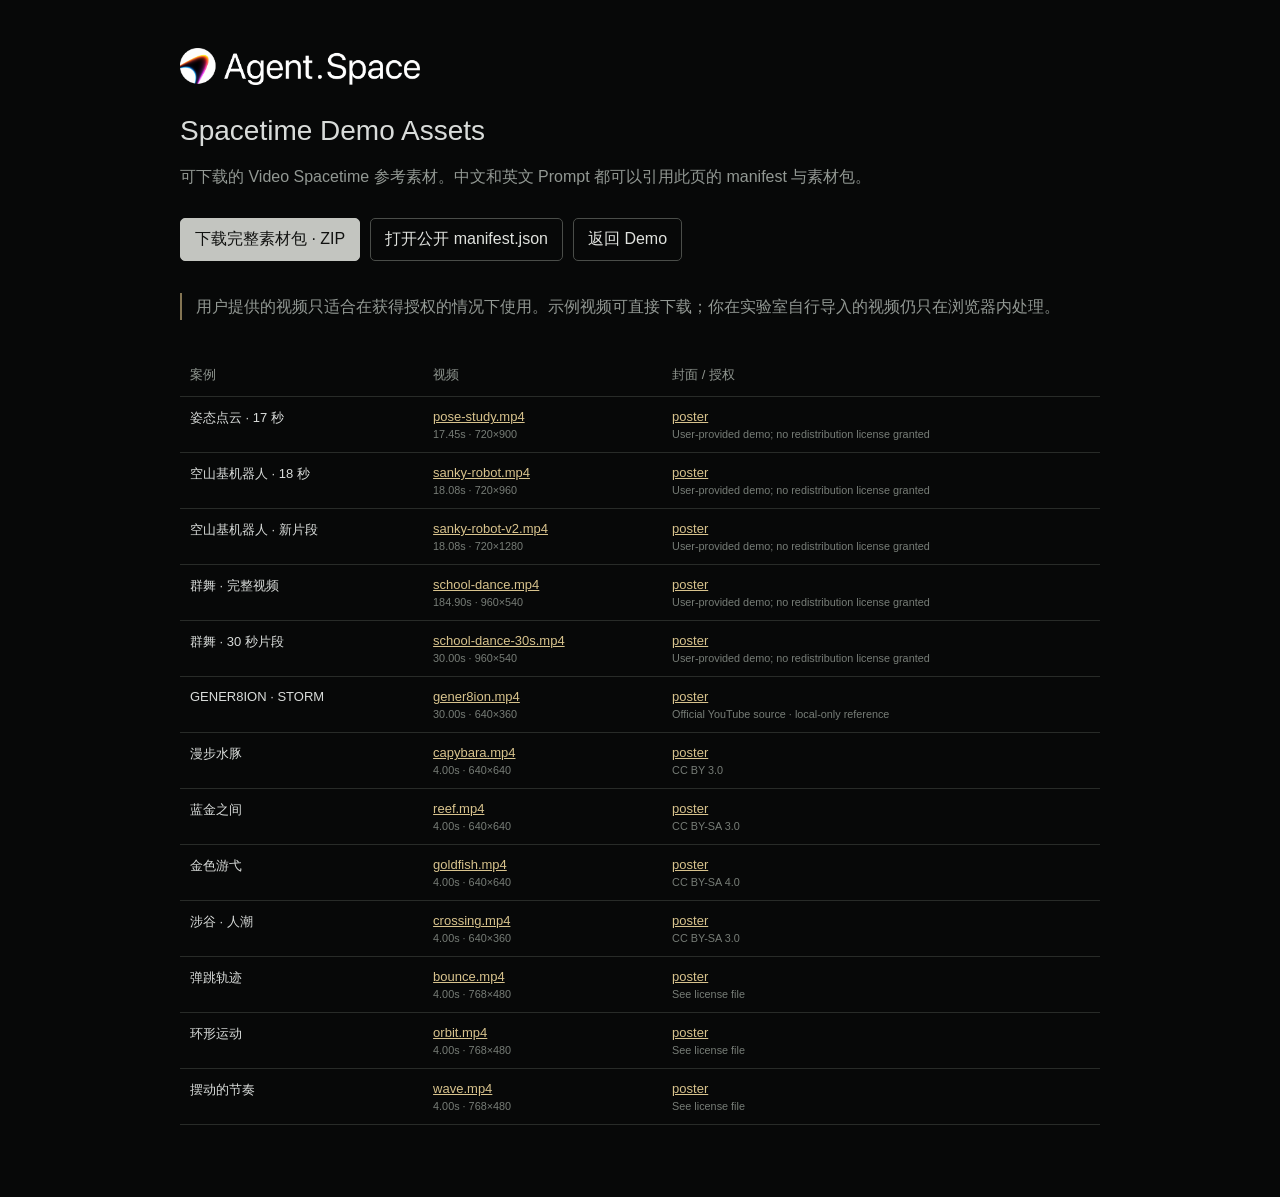
==== demo-assets/index.html @ 14e55f96 "Publish Spacetime with Agent.Space branding and demo videos" ====
<!doctype html>
<html lang="zh-CN">
  <head>
    <meta charset="UTF-8">
    <meta name="viewport" content="width=device-width, initial-scale=1">
    <title>Spacetime Demo Assets</title>
    <style>
      :root { color-scheme: dark; font-family: -apple-system, BlinkMacSystemFont, "DM Sans", sans-serif; background: #070808; color: #d9dcda; }
      body { max-width: 920px; margin: 0 auto; padding: 48px 24px 72px; }
      h1 { font-size: 28px; font-weight: 500; margin: 0 0 10px; }
      p { color: #929893; line-height: 1.7; }
      a { color: #d8c38d; }
      .actions { display: flex; flex-wrap: wrap; gap: 10px; margin: 28px 0 32px; }
      .action { display: inline-flex; padding: 10px 14px; border: 1px solid #4a4d49; border-radius: 5px; text-decoration: none; color: #e0e2de; }
      .action.primary { background: #c3c5c0; color: #111210; border-color: #c3c5c0; }
      table { width: 100%; border-collapse: collapse; font-size: 13px; }
      th, td { text-align: left; padding: 12px 10px; border-bottom: 1px solid #282b28; vertical-align: top; }
      th { color: #8f958f; font-weight: 500; }
      td small { display: block; color: #777d77; margin-top: 4px; }
      .note { border-left: 2px solid #847553; padding-left: 14px; margin: 24px 0 34px; }
      @media (max-width: 620px) { body { padding: 30px 16px 52px; } table { font-size: 12px; } th:nth-child(3), td:nth-child(3) { display: none; } }
    </style>
  </head>
  <body>
    <a href="https://agent.space/" target="_blank" rel="noopener noreferrer" aria-label="Agent.Space"><img src="../brand/agent-space-logo.png" alt="Agent.Space" width="240" style="display:block;height:auto;margin-bottom:30px"></a>
    <h1>Spacetime Demo Assets</h1>
    <p>可下载的 Video Spacetime 参考素材。中文和英文 Prompt 都可以引用此页的 manifest 与素材包。</p>
    <div class="actions">
      <a class="action primary" href="https://github.com/1229119561Weike/video-spacetime/releases/download/v1.0.0/video-spacetime-demo-assets.zip">下载完整素材包 · ZIP</a>
      <a class="action" href="manifest.json">打开公开 manifest.json</a>
      <a class="action" href="../index.html">返回 Demo</a>
    </div>
    <p class="note">用户提供的视频只适合在获得授权的情况下使用。示例视频可直接下载；你在实验室自行导入的视频仍只在浏览器内处理。</p>
    <table>
      <thead><tr><th>案例</th><th>视频</th><th>封面 / 授权</th></tr></thead>
      <tbody>
        <tr><td>姿态点云 · 17 秒</td><td><a href="../samples/pose-study.mp4">pose-study.mp4</a><small>17.45s · 720×900</small></td><td><a href="../samples/pose-study.jpg">poster</a><small>User-provided demo; no redistribution license granted</small></td></tr>
        <tr><td>空山基机器人 · 18 秒</td><td><a href="../samples/sanky-robot.mp4">sanky-robot.mp4</a><small>18.08s · 720×960</small></td><td><a href="../samples/sanky-robot.jpg">poster</a><small>User-provided demo; no redistribution license granted</small></td></tr>
        <tr><td>空山基机器人 · 新片段</td><td><a href="../samples/sanky-robot-v2.mp4">sanky-robot-v2.mp4</a><small>18.08s · 720×1280</small></td><td><a href="../samples/sanky-robot-v2.jpg">poster</a><small>User-provided demo; no redistribution license granted</small></td></tr>
        <tr><td>群舞 · 完整视频</td><td><a href="../samples/school-dance-full.mp4">school-dance.mp4</a><small>184.90s · 960×540</small></td><td><a href="../samples/school-dance-full.jpg">poster</a><small>User-provided demo; no redistribution license granted</small></td></tr>
        <tr><td>群舞 · 30 秒片段</td><td><a href="../samples/school-dance-30s.mp4">school-dance-30s.mp4</a><small>30.00s · 960×540</small></td><td><a href="../samples/school-dance-30s.jpg">poster</a><small>User-provided demo; no redistribution license granted</small></td></tr>
        <tr><td>GENER8ION · STORM</td><td><a href="../samples/gener8ion-storm-30s.mp4">gener8ion.mp4</a><small>30.00s · 640×360</small></td><td><a href="../samples/gener8ion-storm-30s.jpg">poster</a><small>Official YouTube source · local-only reference</small></td></tr>
        <tr><td>漫步水豚</td><td><a href="../samples/capybara.mp4">capybara.mp4</a><small>4.00s · 640×640</small></td><td><a href="../samples/capybara.jpg">poster</a><small>CC BY 3.0</small></td></tr>
        <tr><td>蓝金之间</td><td><a href="../samples/reef.mp4">reef.mp4</a><small>4.00s · 640×640</small></td><td><a href="../samples/reef.jpg">poster</a><small>CC BY-SA 3.0</small></td></tr>
        <tr><td>金色游弋</td><td><a href="../samples/goldfish.mp4">goldfish.mp4</a><small>4.00s · 640×640</small></td><td><a href="../samples/goldfish.jpg">poster</a><small>CC BY-SA 4.0</small></td></tr>
        <tr><td>涉谷 · 人潮</td><td><a href="../samples/crossing.mp4">crossing.mp4</a><small>4.00s · 640×360</small></td><td><a href="../samples/crossing.jpg">poster</a><small>CC BY-SA 3.0</small></td></tr>
        <tr><td>弹跳轨迹</td><td><a href="../samples/bounce.mp4">bounce.mp4</a><small>4.00s · 768×480</small></td><td><a href="../samples/bounce.jpg">poster</a><small>See license file</small></td></tr>
        <tr><td>环形运动</td><td><a href="../samples/orbit.mp4">orbit.mp4</a><small>4.00s · 768×480</small></td><td><a href="../samples/orbit.jpg">poster</a><small>See license file</small></td></tr>
        <tr><td>摆动的节奏</td><td><a href="../samples/wave.mp4">wave.mp4</a><small>4.00s · 768×480</small></td><td><a href="../samples/wave.jpg">poster</a><small>See license file</small></td></tr>
      </tbody>
    </table>
  </body>
</html>
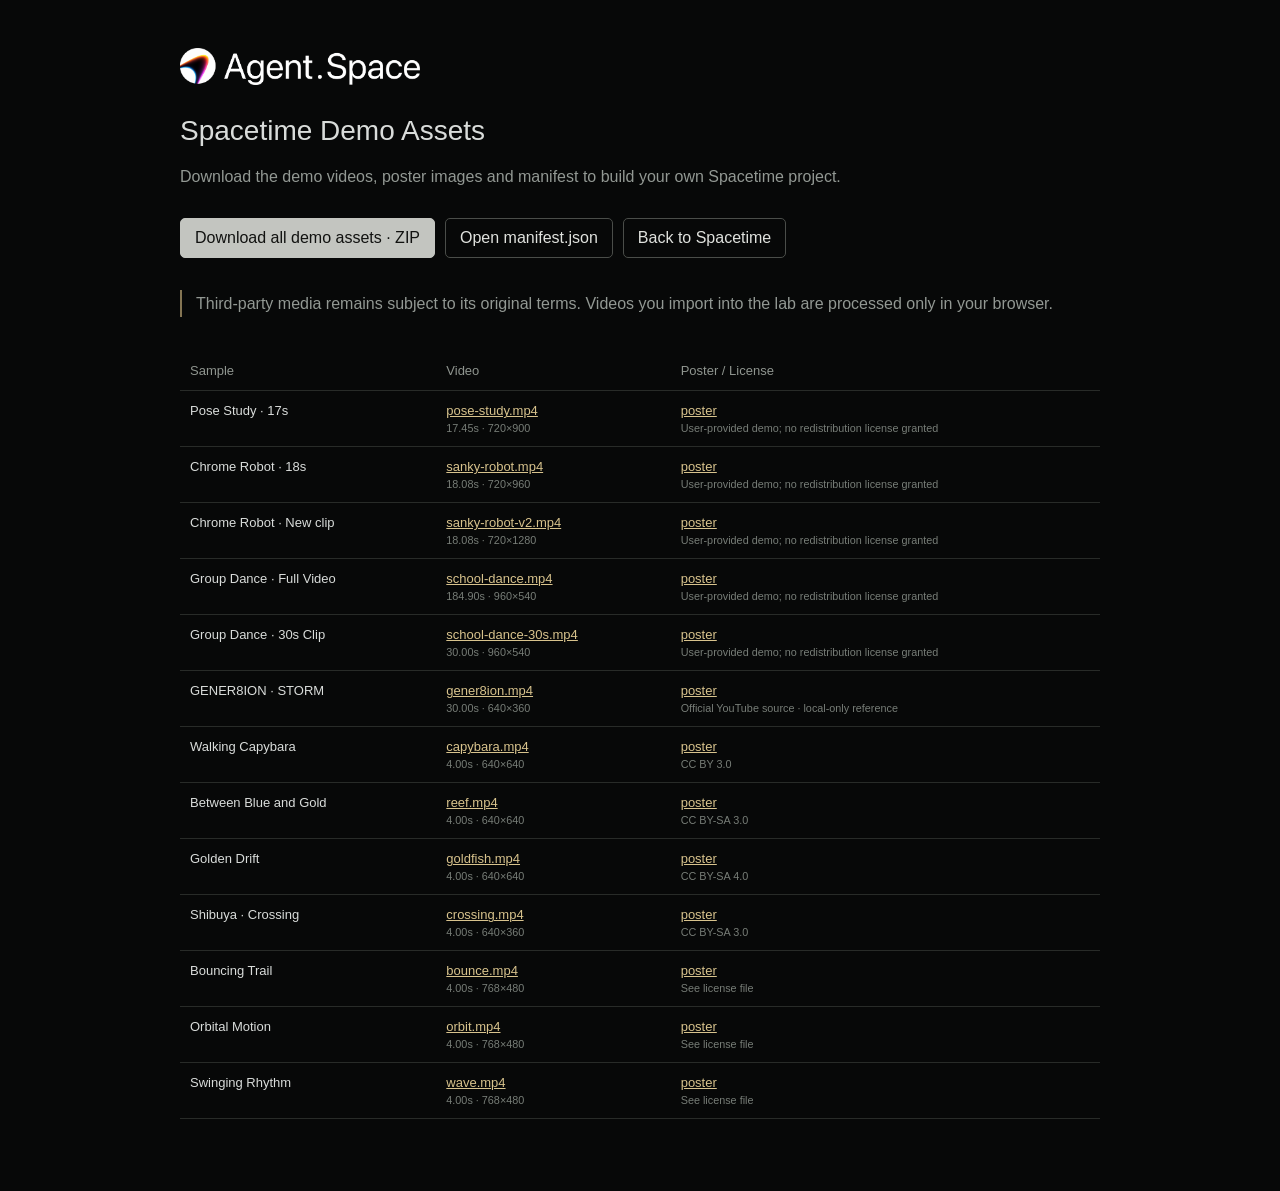
==== commit d3016d5b: "Default new visits to English while preserving language selection" ====
--- a/demo-assets/index.html
+++ b/demo-assets/index.html
@@ -1,5 +1,5 @@
 <!doctype html>
-<html lang="zh-CN">
+<html lang="en-US">
   <head>
     <meta charset="UTF-8">
     <meta name="viewport" content="width=device-width, initial-scale=1">
@@ -24,29 +24,29 @@
   <body>
     <a href="https://agent.space/" target="_blank" rel="noopener noreferrer" aria-label="Agent.Space"><img src="../brand/agent-space-logo.png" alt="Agent.Space" width="240" style="display:block;height:auto;margin-bottom:30px"></a>
     <h1>Spacetime Demo Assets</h1>
-    <p>可下载的 Video Spacetime 参考素材。中文和英文 Prompt 都可以引用此页的 manifest 与素材包。</p>
+    <p>Download the demo videos, poster images and manifest to build your own Spacetime project.</p>
     <div class="actions">
-      <a class="action primary" href="https://github.com/1229119561Weike/video-spacetime/releases/download/v1.0.0/video-spacetime-demo-assets.zip">下载完整素材包 · ZIP</a>
-      <a class="action" href="manifest.json">打开公开 manifest.json</a>
-      <a class="action" href="../index.html">返回 Demo</a>
+      <a class="action primary" href="https://github.com/1229119561Weike/video-spacetime/releases/download/v1.0.0/video-spacetime-demo-assets.zip">Download all demo assets · ZIP</a>
+      <a class="action" href="manifest.json">Open manifest.json</a>
+      <a class="action" href="../index.html">Back to Spacetime</a>
     </div>
-    <p class="note">用户提供的视频只适合在获得授权的情况下使用。示例视频可直接下载；你在实验室自行导入的视频仍只在浏览器内处理。</p>
+    <p class="note">Third-party media remains subject to its original terms. Videos you import into the lab are processed only in your browser.</p>
     <table>
-      <thead><tr><th>案例</th><th>视频</th><th>封面 / 授权</th></tr></thead>
+      <thead><tr><th>Sample</th><th>Video</th><th>Poster / License</th></tr></thead>
       <tbody>
-        <tr><td>姿态点云 · 17 秒</td><td><a href="../samples/pose-study.mp4">pose-study.mp4</a><small>17.45s · 720×900</small></td><td><a href="../samples/pose-study.jpg">poster</a><small>User-provided demo; no redistribution license granted</small></td></tr>
-        <tr><td>空山基机器人 · 18 秒</td><td><a href="../samples/sanky-robot.mp4">sanky-robot.mp4</a><small>18.08s · 720×960</small></td><td><a href="../samples/sanky-robot.jpg">poster</a><small>User-provided demo; no redistribution license granted</small></td></tr>
-        <tr><td>空山基机器人 · 新片段</td><td><a href="../samples/sanky-robot-v2.mp4">sanky-robot-v2.mp4</a><small>18.08s · 720×1280</small></td><td><a href="../samples/sanky-robot-v2.jpg">poster</a><small>User-provided demo; no redistribution license granted</small></td></tr>
-        <tr><td>群舞 · 完整视频</td><td><a href="../samples/school-dance-full.mp4">school-dance.mp4</a><small>184.90s · 960×540</small></td><td><a href="../samples/school-dance-full.jpg">poster</a><small>User-provided demo; no redistribution license granted</small></td></tr>
-        <tr><td>群舞 · 30 秒片段</td><td><a href="../samples/school-dance-30s.mp4">school-dance-30s.mp4</a><small>30.00s · 960×540</small></td><td><a href="../samples/school-dance-30s.jpg">poster</a><small>User-provided demo; no redistribution license granted</small></td></tr>
+        <tr><td>Pose Study · 17s</td><td><a href="../samples/pose-study.mp4">pose-study.mp4</a><small>17.45s · 720×900</small></td><td><a href="../samples/pose-study.jpg">poster</a><small>User-provided demo; no redistribution license granted</small></td></tr>
+        <tr><td>Chrome Robot · 18s</td><td><a href="../samples/sanky-robot.mp4">sanky-robot.mp4</a><small>18.08s · 720×960</small></td><td><a href="../samples/sanky-robot.jpg">poster</a><small>User-provided demo; no redistribution license granted</small></td></tr>
+        <tr><td>Chrome Robot · New clip</td><td><a href="../samples/sanky-robot-v2.mp4">sanky-robot-v2.mp4</a><small>18.08s · 720×1280</small></td><td><a href="../samples/sanky-robot-v2.jpg">poster</a><small>User-provided demo; no redistribution license granted</small></td></tr>
+        <tr><td>Group Dance · Full Video</td><td><a href="../samples/school-dance-full.mp4">school-dance.mp4</a><small>184.90s · 960×540</small></td><td><a href="../samples/school-dance-full.jpg">poster</a><small>User-provided demo; no redistribution license granted</small></td></tr>
+        <tr><td>Group Dance · 30s Clip</td><td><a href="../samples/school-dance-30s.mp4">school-dance-30s.mp4</a><small>30.00s · 960×540</small></td><td><a href="../samples/school-dance-30s.jpg">poster</a><small>User-provided demo; no redistribution license granted</small></td></tr>
         <tr><td>GENER8ION · STORM</td><td><a href="../samples/gener8ion-storm-30s.mp4">gener8ion.mp4</a><small>30.00s · 640×360</small></td><td><a href="../samples/gener8ion-storm-30s.jpg">poster</a><small>Official YouTube source · local-only reference</small></td></tr>
-        <tr><td>漫步水豚</td><td><a href="../samples/capybara.mp4">capybara.mp4</a><small>4.00s · 640×640</small></td><td><a href="../samples/capybara.jpg">poster</a><small>CC BY 3.0</small></td></tr>
-        <tr><td>蓝金之间</td><td><a href="../samples/reef.mp4">reef.mp4</a><small>4.00s · 640×640</small></td><td><a href="../samples/reef.jpg">poster</a><small>CC BY-SA 3.0</small></td></tr>
-        <tr><td>金色游弋</td><td><a href="../samples/goldfish.mp4">goldfish.mp4</a><small>4.00s · 640×640</small></td><td><a href="../samples/goldfish.jpg">poster</a><small>CC BY-SA 4.0</small></td></tr>
-        <tr><td>涉谷 · 人潮</td><td><a href="../samples/crossing.mp4">crossing.mp4</a><small>4.00s · 640×360</small></td><td><a href="../samples/crossing.jpg">poster</a><small>CC BY-SA 3.0</small></td></tr>
-        <tr><td>弹跳轨迹</td><td><a href="../samples/bounce.mp4">bounce.mp4</a><small>4.00s · 768×480</small></td><td><a href="../samples/bounce.jpg">poster</a><small>See license file</small></td></tr>
-        <tr><td>环形运动</td><td><a href="../samples/orbit.mp4">orbit.mp4</a><small>4.00s · 768×480</small></td><td><a href="../samples/orbit.jpg">poster</a><small>See license file</small></td></tr>
-        <tr><td>摆动的节奏</td><td><a href="../samples/wave.mp4">wave.mp4</a><small>4.00s · 768×480</small></td><td><a href="../samples/wave.jpg">poster</a><small>See license file</small></td></tr>
+        <tr><td>Walking Capybara</td><td><a href="../samples/capybara.mp4">capybara.mp4</a><small>4.00s · 640×640</small></td><td><a href="../samples/capybara.jpg">poster</a><small>CC BY 3.0</small></td></tr>
+        <tr><td>Between Blue and Gold</td><td><a href="../samples/reef.mp4">reef.mp4</a><small>4.00s · 640×640</small></td><td><a href="../samples/reef.jpg">poster</a><small>CC BY-SA 3.0</small></td></tr>
+        <tr><td>Golden Drift</td><td><a href="../samples/goldfish.mp4">goldfish.mp4</a><small>4.00s · 640×640</small></td><td><a href="../samples/goldfish.jpg">poster</a><small>CC BY-SA 4.0</small></td></tr>
+        <tr><td>Shibuya · Crossing</td><td><a href="../samples/crossing.mp4">crossing.mp4</a><small>4.00s · 640×360</small></td><td><a href="../samples/crossing.jpg">poster</a><small>CC BY-SA 3.0</small></td></tr>
+        <tr><td>Bouncing Trail</td><td><a href="../samples/bounce.mp4">bounce.mp4</a><small>4.00s · 768×480</small></td><td><a href="../samples/bounce.jpg">poster</a><small>See license file</small></td></tr>
+        <tr><td>Orbital Motion</td><td><a href="../samples/orbit.mp4">orbit.mp4</a><small>4.00s · 768×480</small></td><td><a href="../samples/orbit.jpg">poster</a><small>See license file</small></td></tr>
+        <tr><td>Swinging Rhythm</td><td><a href="../samples/wave.mp4">wave.mp4</a><small>4.00s · 768×480</small></td><td><a href="../samples/wave.jpg">poster</a><small>See license file</small></td></tr>
       </tbody>
     </table>
   </body>
